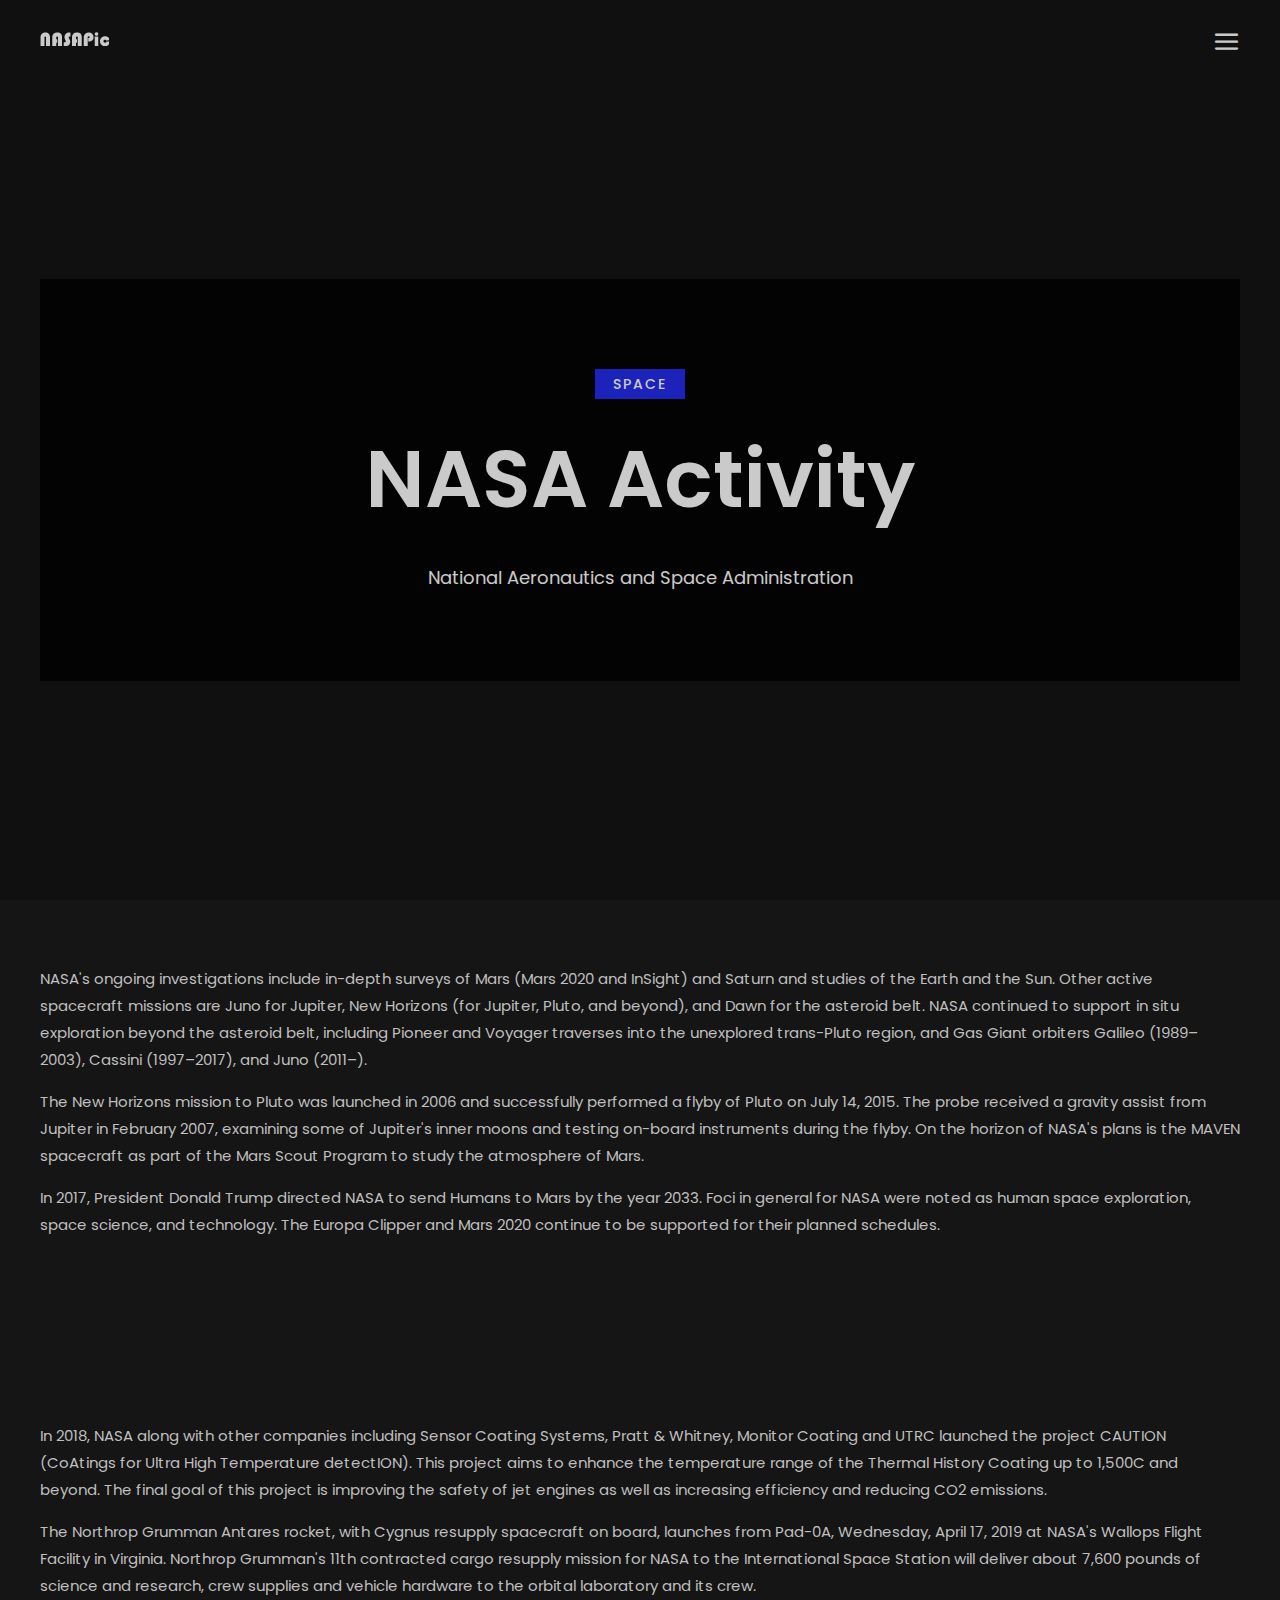
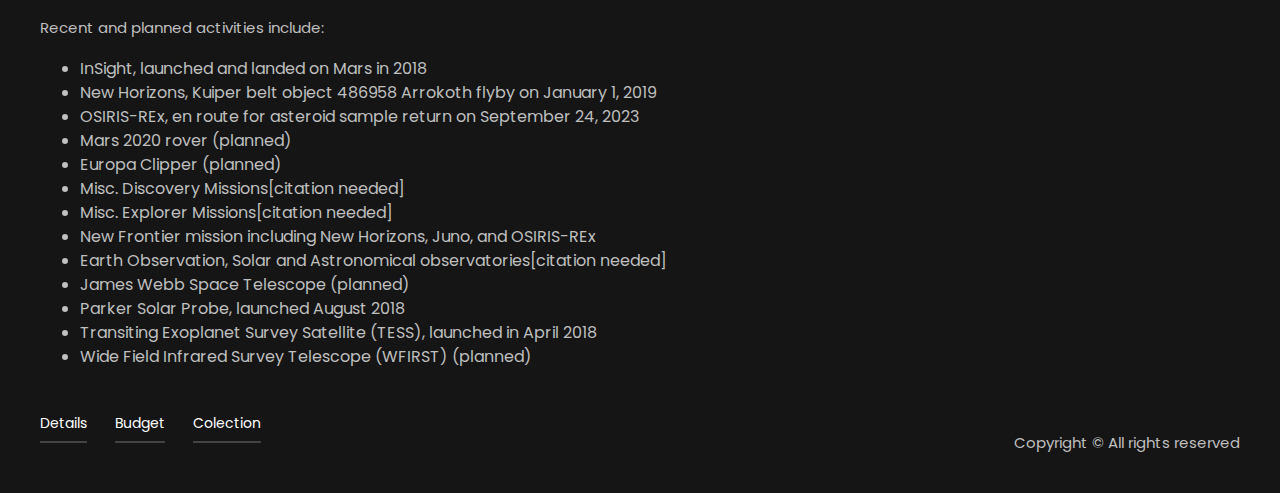
==== activity.html @ 407b8972 "Add files via upload" ====
<!DOCTYPE html>
<html lang="zxx">
<head>
	<title>Proyek Mobile Web</title>
	<meta charset="UTF-8">
	<meta name="description" content="Cassi Photo Studio HTML Template">
	<meta name="keywords" content="photo, html">
	<meta name="viewport" content="width=device-width, initial-scale=1.0">
	<!-- Stylesheets -->
	<link rel="stylesheet" href="css/bootstrap.min.css"/>
	<link rel="stylesheet" href="css/font-awesome.min.css"/>
	<link rel="stylesheet" href="css/elegant-icons.css"/>

	<!-- Main Stylesheets -->
	<link rel="stylesheet" href="css/style.css"/>

	<link rel="manifest" href="./manifest.json">
	<link rel="shortcut icon" href="">
  <!--[if lt IE 9]>
    <script src="https://oss.maxcdn.com/html5shiv/3.7.2/html5shiv.min.js"></script>
    <script src="https://oss.maxcdn.com/respond/1.4.2/respond.min.js"></script>
<![endif]-->

</head>
<body>
	<!-- Page Preloder -->
	<div id="preloder">
		<div class="loader"></div>
	</div>

	<!-- Offcanvas Menu Section -->
	<div class="offcanvas-menu-wrapper">
		<div class="menu-header">
			<a href="./index.html" class="site-logo">
				<img src="./img/lowgo.png" alt="">
			</a>
			<div class="menu-switch" id="menu-canvas-close">
				<i class="icon_close"></i>
			</div>
		</div>
		<ul class="main-menu">
			<li><a href="./index.html" class="active">Home</a></li>
			<li><a href="./blog.html">Photo Collection</a></li>
			<li><a href="./details.html">NASA Details</a></li>
			<li><a href="./budgets.html">NASA Budgets</a></li>
			<li><a href="./activity.html">NASA Activity</a></li>
		</ul>
	</div>
	<!-- Offcanvas Menu Section end -->

	<!-- Header section -->
	<header class="header-section">
		<a href="./index.html" class="site-logo">
			<img src="./img/lowgo.png" alt="">
		</a>
		<div class="menu-switch" id="menu-canvas-show">
			<i class="icon_menu"></i>
		</div>
	</header>
	<!-- Header section end -->

	<section class="blog-single-section" >
		<div class="blog-single-header set-bg" data-setbg="img/homex.jpg">
			<div class="container" style="background:rgb(0,0,0,.75); max-width:100%; padding: 7.5% 0;">
				<div class="fb-cata">Space</div>
				<h2>NASA Activity</h2>
				<div class="bs-metas">
					<div class="bs-meta">National Aeronautics and Space Administration</div>
				</div>
			</div>
		</div>
		<div class="container">
			<div class="row">
				<div class="col-lg-10 m-auto blog-content">
					<p>NASA's ongoing investigations include in-depth surveys of Mars (Mars 2020 and InSight) and Saturn and studies of the Earth and the Sun. Other active spacecraft missions are Juno for Jupiter, New Horizons (for Jupiter, Pluto, and beyond), and Dawn for the asteroid belt. NASA continued to support in situ exploration beyond the asteroid belt, including Pioneer and Voyager traverses into the unexplored trans-Pluto region, and Gas Giant orbiters Galileo (1989–2003), Cassini (1997–2017), and Juno (2011–).</p>
					<p>The New Horizons mission to Pluto was launched in 2006 and successfully performed a flyby of Pluto on July 14, 2015. The probe received a gravity assist from Jupiter in February 2007, examining some of Jupiter's inner moons and testing on-board instruments during the flyby. On the horizon of NASA's plans is the MAVEN spacecraft as part of the Mars Scout Program to study the atmosphere of Mars.</p>
					<p>In 2017, President Donald Trump directed NASA to send Humans to Mars by the year 2033. Foci in general for NASA were noted as human space exploration, space science, and technology. The Europa Clipper and Mars 2020 continue to be supported for their planned schedules.</p>
					
					
					<div class="row blog-gellery">
						<div class="col-md-6">
							<a class="fresco" href="img/bg-1.jpg" data-fresco-group="blog-gallery">
								<img src="img/bg-1.jpg" alt="">
							</a>
						</div>
						<div class="col-md-6">
							<a class="fresco" href="img/bg-2.jpg" data-fresco-group="blog-gallery">
								<img src="img/bg-2.jpg" alt="">
							</a>
							<div class="row">
								<div class="col-sm-6">
									<a class="fresco" href="img/bg-3.jpg" data-fresco-group="blog-gallery">
										<img src="img/bg-3.jpg" alt="">
									</a>
								</div>
								<div class="col-sm-6">
									<a class="fresco" href="img/bg-4.jpg" data-fresco-group="blog-gallery">
										<img src="img/bg-4.jpg" alt="">
									</a>
								</div>
							</div>
						</div>
					</div>

					<p>In 2018, NASA along with other companies including Sensor Coating Systems, Pratt & Whitney, Monitor Coating and UTRC launched the project CAUTION (CoAtings for Ultra High Temperature detectION). This project aims to enhance the temperature range of the Thermal History Coating up to 1,500C and beyond. The final goal of this project is improving the safety of jet engines as well as increasing efficiency and reducing CO2 emissions.</p>

					<p>The Northrop Grumman Antares rocket, with Cygnus resupply spacecraft on board, launches from Pad-0A, Wednesday, April 17, 2019 at NASA's Wallops Flight Facility in Virginia. Northrop Grumman's 11th contracted cargo resupply mission for NASA to the International Space Station will deliver about 7,600 pounds of science and research, crew supplies and vehicle hardware to the orbital laboratory and its crew.</p>

					<p>Recent and planned activities include:<br><ul>
						<li>InSight, launched and landed on Mars in 2018</li>
						<li>New Horizons, Kuiper belt object 486958 Arrokoth flyby on January 1, 2019</li>
						<li>OSIRIS-REx, en route for asteroid sample return on September 24, 2023</li>
						<li>Mars 2020 rover (planned)</li>
						<li>Europa Clipper (planned)</li>
						<li>Misc. Discovery Missions[citation needed]</li>
						<li>Misc. Explorer Missions[citation needed]</li>
						<li>New Frontier mission including New Horizons, Juno, and OSIRIS-REx</li>
						<li>Earth Observation, Solar and Astronomical observatories[citation needed]</li>
						<li>James Webb Space Telescope (planned)</li>
						<li>Parker Solar Probe, launched August 2018</li>
						<li>Transiting Exoplanet Survey Satellite (TESS), launched in April 2018</li>
						<li>Wide Field Infrared Survey Telescope (WFIRST) (planned)</ul></p>

							<!-- <div class="row pt-5">
								<div class="col-lg-6 mb-4">
									<div class="post-cata">Mountain</div>
									<div class="post-cata">Nature</div>
								</div>
								<div class="col-lg-6 mb-5 text-left text-md-right">
									<div class="post-share">
										<span>Share:</span>
										<a href="#"><i class="fa fa-facebook"></i></a>
										<a href="#"><i class="fa fa-twitter"></i></a>
										<a href="#"><i class="fa fa-google-plus"></i></a>
										<a href="#"><i class="fa fa-linkedin"></i></a>
										<a href="#"><i class="fa fa-envelope"></i></a>
									</div>
								</div>
							</div> -->
						</div>
					</div>
				</div>
				<!-- <div class="row pt-5 m-0">
					<div class="col-md-6 taxt-left text-md-right p-0">
						<div class="blog-item recent-blog set-bg" data-setbg="img/blog/recent-post-1.jpg">
							<div class="blog-text ml-auto">
								<div class="bi-cata">City</div>
								<h6><a href="blog-single.html">What are the odds of someone doing extraordinary things if that person lost their sight.</a></h6>
							</div>
						</div>
					</div>
					<div class="col-md-6 p-0">
						<div class="blog-item recent-blog set-bg" data-setbg="img/blog/recent-post-2.jpg">
							<div class="blog-text">
								<div class="bi-cata">Nature</div>
								<h6><a href="blog-single.html">What are the odds of someone doing extraordinary things if that person lost their sight.</a></h6>
							</div>
						</div>
					</div>
				</div> -->
				<!-- <div class="container">
					<div class="row">
						<div class="col-lg-10 m-auto blog-content">
							<h4 class="comment-title">Leave A Comment</h4>
							<form class="comment-form">
								<div class="row">
									<div class="col-lg-4">
										<input type="text" placeholder="Name">
									</div>
									<div class="col-lg-4">
										<input type="text" placeholder="E-mail">
									</div>
									<div class="col-lg-4">
										<input type="text" placeholder="Phone">
									</div>
									<div class="col-lg-12">
										<textarea placeholder="Comment"></textarea>
										<button class="site-btn">Post Comment</button>
									</div>
								</div>
							</form>
						</div>
					</div>
				</div> -->
			</section>

			<!-- Footer section -->
			<footer class="footer-section">
				<div class="footer-social">
					<a href="./details.html">Details</a>
					<a href="./budget.html">Budget</a>
					<a href="./blog.html">Colection</a>
				</div>
				<div class="copyright"><p><!-- Link back to Colorlib can't be removed. Template is licensed under CC BY 3.0. -->
					Copyright &copy;<!-- <script>document.write(new Date().getFullYear());</script> --> All rights reserved 
					<!-- Link back to Colorlib can't be removed. Template is licensed under CC BY 3.0. --></p></div>
				</footer>
				<!-- Footer section end -->

				<!--====== Javascripts & Jquery ======-->
				<script src="js/vendor/jquery-3.2.1.min.js"></script>
				<script src="js/bootstrap.min.js"></script>
				<script src="js/owl.carousel.min.js"></script>
				<script src="js/masonry.pkgd.min.js"></script>
				<script src="js/main.js"></script>
				<script src="js/app.js"></script>
				<script src="js/fetch.js"></script>
			</body>
			</html>
---- css/elegant-icons.css ----
@font-face {
	font-family: 'ElegantIcons';
	src:url('../icon-fonts/ElegantIcons.eot');
	src:url('../icon-fonts/ElegantIcons.eot?#iefix') format('embedded-opentype'),
		url('../icon-fonts/ElegantIcons.woff') format('woff'),
		url('../icon-fonts/ElegantIcons.ttf') format('truetype'),
		url('../icon-fonts/ElegantIcons.svg#ElegantIcons') format('svg');
	font-weight: normal;
	font-style: normal;
}

/* Use the following CSS code if you want to use data attributes for inserting your icons */
[data-icon]:before {
	font-family: 'ElegantIcons';
	content: attr(data-icon);
	speak: none;
	font-weight: normal;
	font-variant: normal;
	text-transform: none;
	line-height: 1;
	-webkit-font-smoothing: antialiased;
	-moz-osx-font-smoothing: grayscale;
}

/* Use the following CSS code if you want to have a class per icon */
/*
Instead of a list of all class selectors,
you can use the generic selector below, but it's slower:
[class*="your-class-prefix"] {
*/
.arrow_up, .arrow_down, .arrow_left, .arrow_right, .arrow_left-up, .arrow_right-up, .arrow_right-down, .arrow_left-down, .arrow-up-down, .arrow_up-down_alt, .arrow_left-right_alt, .arrow_left-right, .arrow_expand_alt2, .arrow_expand_alt, .arrow_condense, .arrow_expand, .arrow_move, .arrow_carrot-up, .arrow_carrot-down, .arrow_carrot-left, .arrow_carrot-right, .arrow_carrot-2up, .arrow_carrot-2down, .arrow_carrot-2left, .arrow_carrot-2right, .arrow_carrot-up_alt2, .arrow_carrot-down_alt2, .arrow_carrot-left_alt2, .arrow_carrot-right_alt2, .arrow_carrot-2up_alt2, .arrow_carrot-2down_alt2, .arrow_carrot-2left_alt2, .arrow_carrot-2right_alt2, .arrow_triangle-up, .arrow_triangle-down, .arrow_triangle-left, .arrow_triangle-right, .arrow_triangle-up_alt2, .arrow_triangle-down_alt2, .arrow_triangle-left_alt2, .arrow_triangle-right_alt2, .arrow_back, .icon_minus-06, .icon_plus, .icon_close, .icon_check, .icon_minus_alt2, .icon_plus_alt2, .icon_close_alt2, .icon_check_alt2, .icon_zoom-out_alt, .icon_zoom-in_alt, .icon_search, .icon_box-empty, .icon_box-selected, .icon_minus-box, .icon_plus-box, .icon_box-checked, .icon_circle-empty, .icon_circle-slelected, .icon_stop_alt2, .icon_stop, .icon_pause_alt2, .icon_pause, .icon_menu, .icon_menu-square_alt2, .icon_menu-circle_alt2, .icon_ul, .icon_ol, .icon_adjust-horiz, .icon_adjust-vert, .icon_document_alt, .icon_documents_alt, .icon_pencil, .icon_pencil-edit_alt, .icon_pencil-edit, .icon_folder-alt, .icon_folder-open_alt, .icon_folder-add_alt, .icon_info_alt, .icon_error-oct_alt, .icon_error-circle_alt, .icon_error-triangle_alt, .icon_question_alt2, .icon_question, .icon_comment_alt, .icon_chat_alt, .icon_vol-mute_alt, .icon_volume-low_alt, .icon_volume-high_alt, .icon_quotations, .icon_quotations_alt2, .icon_clock_alt, .icon_lock_alt, .icon_lock-open_alt, .icon_key_alt, .icon_cloud_alt, .icon_cloud-upload_alt, .icon_cloud-download_alt, .icon_image, .icon_images, .icon_lightbulb_alt, .icon_gift_alt, .icon_house_alt, .icon_genius, .icon_mobile, .icon_tablet, .icon_laptop, .icon_desktop, .icon_camera_alt, .icon_mail_alt, .icon_cone_alt, .icon_ribbon_alt, .icon_bag_alt, .icon_creditcard, .icon_cart_alt, .icon_paperclip, .icon_tag_alt, .icon_tags_alt, .icon_trash_alt, .icon_cursor_alt, .icon_mic_alt, .icon_compass_alt, .icon_pin_alt, .icon_pushpin_alt, .icon_map_alt, .icon_drawer_alt, .icon_toolbox_alt, .icon_book_alt, .icon_calendar, .icon_film, .icon_table, .icon_contacts_alt, .icon_headphones, .icon_lifesaver, .icon_piechart, .icon_refresh, .icon_link_alt, .icon_link, .icon_loading, .icon_blocked, .icon_archive_alt, .icon_heart_alt, .icon_star_alt, .icon_star-half_alt, .icon_star, .icon_star-half, .icon_tools, .icon_tool, .icon_cog, .icon_cogs, .arrow_up_alt, .arrow_down_alt, .arrow_left_alt, .arrow_right_alt, .arrow_left-up_alt, .arrow_right-up_alt, .arrow_right-down_alt, .arrow_left-down_alt, .arrow_condense_alt, .arrow_expand_alt3, .arrow_carrot_up_alt, .arrow_carrot-down_alt, .arrow_carrot-left_alt, .arrow_carrot-right_alt, .arrow_carrot-2up_alt, .arrow_carrot-2dwnn_alt, .arrow_carrot-2left_alt, .arrow_carrot-2right_alt, .arrow_triangle-up_alt, .arrow_triangle-down_alt, .arrow_triangle-left_alt, .arrow_triangle-right_alt, .icon_minus_alt, .icon_plus_alt, .icon_close_alt, .icon_check_alt, .icon_zoom-out, .icon_zoom-in, .icon_stop_alt, .icon_menu-square_alt, .icon_menu-circle_alt, .icon_document, .icon_documents, .icon_pencil_alt, .icon_folder, .icon_folder-open, .icon_folder-add, .icon_folder_upload, .icon_folder_download, .icon_info, .icon_error-circle, .icon_error-oct, .icon_error-triangle, .icon_question_alt, .icon_comment, .icon_chat, .icon_vol-mute, .icon_volume-low, .icon_volume-high, .icon_quotations_alt, .icon_clock, .icon_lock, .icon_lock-open, .icon_key, .icon_cloud, .icon_cloud-upload, .icon_cloud-download, .icon_lightbulb, .icon_gift, .icon_house, .icon_camera, .icon_mail, .icon_cone, .icon_ribbon, .icon_bag, .icon_cart, .icon_tag, .icon_tags, .icon_trash, .icon_cursor, .icon_mic, .icon_compass, .icon_pin, .icon_pushpin, .icon_map, .icon_drawer, .icon_toolbox, .icon_book, .icon_contacts, .icon_archive, .icon_heart, .icon_profile, .icon_group, .icon_grid-2x2, .icon_grid-3x3, .icon_music, .icon_pause_alt, .icon_phone, .icon_upload, .icon_download, .social_facebook, .social_twitter, .social_pinterest, .social_googleplus, .social_tumblr, .social_tumbleupon, .social_wordpress, .social_instagram, .social_dribbble, .social_vimeo, .social_linkedin, .social_rss, .social_deviantart, .social_share, .social_myspace, .social_skype, .social_youtube, .social_picassa, .social_googledrive, .social_flickr, .social_blogger, .social_spotify, .social_delicious, .social_facebook_circle, .social_twitter_circle, .social_pinterest_circle, .social_googleplus_circle, .social_tumblr_circle, .social_stumbleupon_circle, .social_wordpress_circle, .social_instagram_circle, .social_dribbble_circle, .social_vimeo_circle, .social_linkedin_circle, .social_rss_circle, .social_deviantart_circle, .social_share_circle, .social_myspace_circle, .social_skype_circle, .social_youtube_circle, .social_picassa_circle, .social_googledrive_alt2, .social_flickr_circle, .social_blogger_circle, .social_spotify_circle, .social_delicious_circle, .social_facebook_square, .social_twitter_square, .social_pinterest_square, .social_googleplus_square, .social_tumblr_square, .social_stumbleupon_square, .social_wordpress_square, .social_instagram_square, .social_dribbble_square, .social_vimeo_square, .social_linkedin_square, .social_rss_square, .social_deviantart_square, .social_share_square, .social_myspace_square, .social_skype_square, .social_youtube_square, .social_picassa_square, .social_googledrive_square, .social_flickr_square, .social_blogger_square, .social_spotify_square, .social_delicious_square, .icon_printer, .icon_calulator, .icon_building, .icon_floppy, .icon_drive, .icon_search-2, .icon_id, .icon_id-2, .icon_puzzle, .icon_like, .icon_dislike, .icon_mug, .icon_currency, .icon_wallet, .icon_pens, .icon_easel, .icon_flowchart, .icon_datareport, .icon_briefcase, .icon_shield, .icon_percent, .icon_globe, .icon_globe-2, .icon_target, .icon_hourglass, .icon_balance, .icon_rook, .icon_printer-alt, .icon_calculator_alt, .icon_building_alt, .icon_floppy_alt, .icon_drive_alt, .icon_search_alt, .icon_id_alt, .icon_id-2_alt, .icon_puzzle_alt, .icon_like_alt, .icon_dislike_alt, .icon_mug_alt, .icon_currency_alt, .icon_wallet_alt, .icon_pens_alt, .icon_easel_alt, .icon_flowchart_alt, .icon_datareport_alt, .icon_briefcase_alt, .icon_shield_alt, .icon_percent_alt, .icon_globe_alt, .icon_clipboard {
	font-family: 'ElegantIcons';
	speak: none;
	font-style: normal;
	font-weight: normal;
	font-variant: normal;
	text-transform: none;
	line-height: 1;
	-webkit-font-smoothing: antialiased;
}
.arrow_up:before {
	content: "\21";
}
.arrow_down:before {
	content: "\22";
}
.arrow_left:before {
	content: "\23";
}
.arrow_right:before {
	content: "\24";
}
.arrow_left-up:before {
	content: "\25";
}
.arrow_right-up:before {
	content: "\26";
}
.arrow_right-down:before {
	content: "\27";
}
.arrow_left-down:before {
	content: "\28";
}
.arrow-up-down:before {
	content: "\29";
}
.arrow_up-down_alt:before {
	content: "\2a";
}
.arrow_left-right_alt:before {
	content: "\2b";
}
.arrow_left-right:before {
	content: "\2c";
}
.arrow_expand_alt2:before {
	content: "\2d";
}
.arrow_expand_alt:before {
	content: "\2e";
}
.arrow_condense:before {
	content: "\2f";
}
.arrow_expand:before {
	content: "\30";
}
.arrow_move:before {
	content: "\31";
}
.arrow_carrot-up:before {
	content: "\32";
}
.arrow_carrot-down:before {
	content: "\33";
}
.arrow_carrot-left:before {
	content: "\34";
}
.arrow_carrot-right:before {
	content: "\35";
}
.arrow_carrot-2up:before {
	content: "\36";
}
.arrow_carrot-2down:before {
	content: "\37";
}
.arrow_carrot-2left:before {
	content: "\38";
}
.arrow_carrot-2right:before {
	content: "\39";
}
.arrow_carrot-up_alt2:before {
	content: "\3a";
}
.arrow_carrot-down_alt2:before {
	content: "\3b";
}
.arrow_carrot-left_alt2:before {
	content: "\3c";
}
.arrow_carrot-right_alt2:before {
	content: "\3d";
}
.arrow_carrot-2up_alt2:before {
	content: "\3e";
}
.arrow_carrot-2down_alt2:before {
	content: "\3f";
}
.arrow_carrot-2left_alt2:before {
	content: "\40";
}
.arrow_carrot-2right_alt2:before {
	content: "\41";
}
.arrow_triangle-up:before {
	content: "\42";
}
.arrow_triangle-down:before {
	content: "\43";
}
.arrow_triangle-left:before {
	content: "\44";
}
.arrow_triangle-right:before {
	content: "\45";
}
.arrow_triangle-up_alt2:before {
	content: "\46";
}
.arrow_triangle-down_alt2:before {
	content: "\47";
}
.arrow_triangle-left_alt2:before {
	content: "\48";
}
.arrow_triangle-right_alt2:before {
	content: "\49";
}
.arrow_back:before {
	content: "\4a";
}
.icon_minus-06:before {
	content: "\4b";
}
.icon_plus:before {
	content: "\4c";
}
.icon_close:before {
	content: "\4d";
}
.icon_check:before {
	content: "\4e";
}
.icon_minus_alt2:before {
	content: "\4f";
}
.icon_plus_alt2:before {
	content: "\50";
}
.icon_close_alt2:before {
	content: "\51";
}
.icon_check_alt2:before {
	content: "\52";
}
.icon_zoom-out_alt:before {
	content: "\53";
}
.icon_zoom-in_alt:before {
	content: "\54";
}
.icon_search:before {
	content: "\55";
}
.icon_box-empty:before {
	content: "\56";
}
.icon_box-selected:before {
	content: "\57";
}
.icon_minus-box:before {
	content: "\58";
}
.icon_plus-box:before {
	content: "\59";
}
.icon_box-checked:before {
	content: "\5a";
}
.icon_circle-empty:before {
	content: "\5b";
}
.icon_circle-slelected:before {
	content: "\5c";
}
.icon_stop_alt2:before {
	content: "\5d";
}
.icon_stop:before {
	content: "\5e";
}
.icon_pause_alt2:before {
	content: "\5f";
}
.icon_pause:before {
	content: "\60";
}
.icon_menu:before {
	content: "\61";
}
.icon_menu-square_alt2:before {
	content: "\62";
}
.icon_menu-circle_alt2:before {
	content: "\63";
}
.icon_ul:before {
	content: "\64";
}
.icon_ol:before {
	content: "\65";
}
.icon_adjust-horiz:before {
	content: "\66";
}
.icon_adjust-vert:before {
	content: "\67";
}
.icon_document_alt:before {
	content: "\68";
}
.icon_documents_alt:before {
	content: "\69";
}
.icon_pencil:before {
	content: "\6a";
}
.icon_pencil-edit_alt:before {
	content: "\6b";
}
.icon_pencil-edit:before {
	content: "\6c";
}
.icon_folder-alt:before {
	content: "\6d";
}
.icon_folder-open_alt:before {
	content: "\6e";
}
.icon_folder-add_alt:before {
	content: "\6f";
}
.icon_info_alt:before {
	content: "\70";
}
.icon_error-oct_alt:before {
	content: "\71";
}
.icon_error-circle_alt:before {
	content: "\72";
}
.icon_error-triangle_alt:before {
	content: "\73";
}
.icon_question_alt2:before {
	content: "\74";
}
.icon_question:before {
	content: "\75";
}
.icon_comment_alt:before {
	content: "\76";
}
.icon_chat_alt:before {
	content: "\77";
}
.icon_vol-mute_alt:before {
	content: "\78";
}
.icon_volume-low_alt:before {
	content: "\79";
}
.icon_volume-high_alt:before {
	content: "\7a";
}
.icon_quotations:before {
	content: "\7b";
}
.icon_quotations_alt2:before {
	content: "\7c";
}
.icon_clock_alt:before {
	content: "\7d";
}
.icon_lock_alt:before {
	content: "\7e";
}
.icon_lock-open_alt:before {
	content: "\e000";
}
.icon_key_alt:before {
	content: "\e001";
}
.icon_cloud_alt:before {
	content: "\e002";
}
.icon_cloud-upload_alt:before {
	content: "\e003";
}
.icon_cloud-download_alt:before {
	content: "\e004";
}
.icon_image:before {
	content: "\e005";
}
.icon_images:before {
	content: "\e006";
}
.icon_lightbulb_alt:before {
	content: "\e007";
}
.icon_gift_alt:before {
	content: "\e008";
}
.icon_house_alt:before {
	content: "\e009";
}
.icon_genius:before {
	content: "\e00a";
}
.icon_mobile:before {
	content: "\e00b";
}
.icon_tablet:before {
	content: "\e00c";
}
.icon_laptop:before {
	content: "\e00d";
}
.icon_desktop:before {
	content: "\e00e";
}
.icon_camera_alt:before {
	content: "\e00f";
}
.icon_mail_alt:before {
	content: "\e010";
}
.icon_cone_alt:before {
	content: "\e011";
}
.icon_ribbon_alt:before {
	content: "\e012";
}
.icon_bag_alt:before {
	content: "\e013";
}
.icon_creditcard:before {
	content: "\e014";
}
.icon_cart_alt:before {
	content: "\e015";
}
.icon_paperclip:before {
	content: "\e016";
}
.icon_tag_alt:before {
	content: "\e017";
}
.icon_tags_alt:before {
	content: "\e018";
}
.icon_trash_alt:before {
	content: "\e019";
}
.icon_cursor_alt:before {
	content: "\e01a";
}
.icon_mic_alt:before {
	content: "\e01b";
}
.icon_compass_alt:before {
	content: "\e01c";
}
.icon_pin_alt:before {
	content: "\e01d";
}
.icon_pushpin_alt:before {
	content: "\e01e";
}
.icon_map_alt:before {
	content: "\e01f";
}
.icon_drawer_alt:before {
	content: "\e020";
}
.icon_toolbox_alt:before {
	content: "\e021";
}
.icon_book_alt:before {
	content: "\e022";
}
.icon_calendar:before {
	content: "\e023";
}
.icon_film:before {
	content: "\e024";
}
.icon_table:before {
	content: "\e025";
}
.icon_contacts_alt:before {
	content: "\e026";
}
.icon_headphones:before {
	content: "\e027";
}
.icon_lifesaver:before {
	content: "\e028";
}
.icon_piechart:before {
	content: "\e029";
}
.icon_refresh:before {
	content: "\e02a";
}
.icon_link_alt:before {
	content: "\e02b";
}
.icon_link:before {
	content: "\e02c";
}
.icon_loading:before {
	content: "\e02d";
}
.icon_blocked:before {
	content: "\e02e";
}
.icon_archive_alt:before {
	content: "\e02f";
}
.icon_heart_alt:before {
	content: "\e030";
}
.icon_star_alt:before {
	content: "\e031";
}
.icon_star-half_alt:before {
	content: "\e032";
}
.icon_star:before {
	content: "\e033";
}
.icon_star-half:before {
	content: "\e034";
}
.icon_tools:before {
	content: "\e035";
}
.icon_tool:before {
	content: "\e036";
}
.icon_cog:before {
	content: "\e037";
}
.icon_cogs:before {
	content: "\e038";
}
.arrow_up_alt:before {
	content: "\e039";
}
.arrow_down_alt:before {
	content: "\e03a";
}
.arrow_left_alt:before {
	content: "\e03b";
}
.arrow_right_alt:before {
	content: "\e03c";
}
.arrow_left-up_alt:before {
	content: "\e03d";
}
.arrow_right-up_alt:before {
	content: "\e03e";
}
.arrow_right-down_alt:before {
	content: "\e03f";
}
.arrow_left-down_alt:before {
	content: "\e040";
}
.arrow_condense_alt:before {
	content: "\e041";
}
.arrow_expand_alt3:before {
	content: "\e042";
}
.arrow_carrot_up_alt:before {
	content: "\e043";
}
.arrow_carrot-down_alt:before {
	content: "\e044";
}
.arrow_carrot-left_alt:before {
	content: "\e045";
}
.arrow_carrot-right_alt:before {
	content: "\e046";
}
.arrow_carrot-2up_alt:before {
	content: "\e047";
}
.arrow_carrot-2dwnn_alt:before {
	content: "\e048";
}
.arrow_carrot-2left_alt:before {
	content: "\e049";
}
.arrow_carrot-2right_alt:before {
	content: "\e04a";
}
.arrow_triangle-up_alt:before {
	content: "\e04b";
}
.arrow_triangle-down_alt:before {
	content: "\e04c";
}
.arrow_triangle-left_alt:before {
	content: "\e04d";
}
.arrow_triangle-right_alt:before {
	content: "\e04e";
}
.icon_minus_alt:before {
	content: "\e04f";
}
.icon_plus_alt:before {
	content: "\e050";
}
.icon_close_alt:before {
	content: "\e051";
}
.icon_check_alt:before {
	content: "\e052";
}
.icon_zoom-out:before {
	content: "\e053";
}
.icon_zoom-in:before {
	content: "\e054";
}
.icon_stop_alt:before {
	content: "\e055";
}
.icon_menu-square_alt:before {
	content: "\e056";
}
.icon_menu-circle_alt:before {
	content: "\e057";
}
.icon_document:before {
	content: "\e058";
}
.icon_documents:before {
	content: "\e059";
}
.icon_pencil_alt:before {
	content: "\e05a";
}
.icon_folder:before {
	content: "\e05b";
}
.icon_folder-open:before {
	content: "\e05c";
}
.icon_folder-add:before {
	content: "\e05d";
}
.icon_folder_upload:before {
	content: "\e05e";
}
.icon_folder_download:before {
	content: "\e05f";
}
.icon_info:before {
	content: "\e060";
}
.icon_error-circle:before {
	content: "\e061";
}
.icon_error-oct:before {
	content: "\e062";
}
.icon_error-triangle:before {
	content: "\e063";
}
.icon_question_alt:before {
	content: "\e064";
}
.icon_comment:before {
	content: "\e065";
}
.icon_chat:before {
	content: "\e066";
}
.icon_vol-mute:before {
	content: "\e067";
}
.icon_volume-low:before {
	content: "\e068";
}
.icon_volume-high:before {
	content: "\e069";
}
.icon_quotations_alt:before {
	content: "\e06a";
}
.icon_clock:before {
	content: "\e06b";
}
.icon_lock:before {
	content: "\e06c";
}
.icon_lock-open:before {
	content: "\e06d";
}
.icon_key:before {
	content: "\e06e";
}
.icon_cloud:before {
	content: "\e06f";
}
.icon_cloud-upload:before {
	content: "\e070";
}
.icon_cloud-download:before {
	content: "\e071";
}
.icon_lightbulb:before {
	content: "\e072";
}
.icon_gift:before {
	content: "\e073";
}
.icon_house:before {
	content: "\e074";
}
.icon_camera:before {
	content: "\e075";
}
.icon_mail:before {
	content: "\e076";
}
.icon_cone:before {
	content: "\e077";
}
.icon_ribbon:before {
	content: "\e078";
}
.icon_bag:before {
	content: "\e079";
}
.icon_cart:before {
	content: "\e07a";
}
.icon_tag:before {
	content: "\e07b";
}
.icon_tags:before {
	content: "\e07c";
}
.icon_trash:before {
	content: "\e07d";
}
.icon_cursor:before {
	content: "\e07e";
}
.icon_mic:before {
	content: "\e07f";
}
.icon_compass:before {
	content: "\e080";
}
.icon_pin:before {
	content: "\e081";
}
.icon_pushpin:before {
	content: "\e082";
}
.icon_map:before {
	content: "\e083";
}
.icon_drawer:before {
	content: "\e084";
}
.icon_toolbox:before {
	content: "\e085";
}
.icon_book:before {
	content: "\e086";
}
.icon_contacts:before {
	content: "\e087";
}
.icon_archive:before {
	content: "\e088";
}
.icon_heart:before {
	content: "\e089";
}
.icon_profile:before {
	content: "\e08a";
}
.icon_group:before {
	content: "\e08b";
}
.icon_grid-2x2:before {
	content: "\e08c";
}
.icon_grid-3x3:before {
	content: "\e08d";
}
.icon_music:before {
	content: "\e08e";
}
.icon_pause_alt:before {
	content: "\e08f";
}
.icon_phone:before {
	content: "\e090";
}
.icon_upload:before {
	content: "\e091";
}
.icon_download:before {
	content: "\e092";
}
.social_facebook:before {
	content: "\e093";
}
.social_twitter:before {
	content: "\e094";
}
.social_pinterest:before {
	content: "\e095";
}
.social_googleplus:before {
	content: "\e096";
}
.social_tumblr:before {
	content: "\e097";
}
.social_tumbleupon:before {
	content: "\e098";
}
.social_wordpress:before {
	content: "\e099";
}
.social_instagram:before {
	content: "\e09a";
}
.social_dribbble:before {
	content: "\e09b";
}
.social_vimeo:before {
	content: "\e09c";
}
.social_linkedin:before {
	content: "\e09d";
}
.social_rss:before {
	content: "\e09e";
}
.social_deviantart:before {
	content: "\e09f";
}
.social_share:before {
	content: "\e0a0";
}
.social_myspace:before {
	content: "\e0a1";
}
.social_skype:before {
	content: "\e0a2";
}
.social_youtube:before {
	content: "\e0a3";
}
.social_picassa:before {
	content: "\e0a4";
}
.social_googledrive:before {
	content: "\e0a5";
}
.social_flickr:before {
	content: "\e0a6";
}
.social_blogger:before {
	content: "\e0a7";
}
.social_spotify:before {
	content: "\e0a8";
}
.social_delicious:before {
	content: "\e0a9";
}
.social_facebook_circle:before {
	content: "\e0aa";
}
.social_twitter_circle:before {
	content: "\e0ab";
}
.social_pinterest_circle:before {
	content: "\e0ac";
}
.social_googleplus_circle:before {
	content: "\e0ad";
}
.social_tumblr_circle:before {
	content: "\e0ae";
}
.social_stumbleupon_circle:before {
	content: "\e0af";
}
.social_wordpress_circle:before {
	content: "\e0b0";
}
.social_instagram_circle:before {
	content: "\e0b1";
}
.social_dribbble_circle:before {
	content: "\e0b2";
}
.social_vimeo_circle:before {
	content: "\e0b3";
}
.social_linkedin_circle:before {
	content: "\e0b4";
}
.social_rss_circle:before {
	content: "\e0b5";
}
.social_deviantart_circle:before {
	content: "\e0b6";
}
.social_share_circle:before {
	content: "\e0b7";
}
.social_myspace_circle:before {
	content: "\e0b8";
}
.social_skype_circle:before {
	content: "\e0b9";
}
.social_youtube_circle:before {
	content: "\e0ba";
}
.social_picassa_circle:before {
	content: "\e0bb";
}
.social_googledrive_alt2:before {
	content: "\e0bc";
}
.social_flickr_circle:before {
	content: "\e0bd";
}
.social_blogger_circle:before {
	content: "\e0be";
}
.social_spotify_circle:before {
	content: "\e0bf";
}
.social_delicious_circle:before {
	content: "\e0c0";
}
.social_facebook_square:before {
	content: "\e0c1";
}
.social_twitter_square:before {
	content: "\e0c2";
}
.social_pinterest_square:before {
	content: "\e0c3";
}
.social_googleplus_square:before {
	content: "\e0c4";
}
.social_tumblr_square:before {
	content: "\e0c5";
}
.social_stumbleupon_square:before {
	content: "\e0c6";
}
.social_wordpress_square:before {
	content: "\e0c7";
}
.social_instagram_square:before {
	content: "\e0c8";
}
.social_dribbble_square:before {
	content: "\e0c9";
}
.social_vimeo_square:before {
	content: "\e0ca";
}
.social_linkedin_square:before {
	content: "\e0cb";
}
.social_rss_square:before {
	content: "\e0cc";
}
.social_deviantart_square:before {
	content: "\e0cd";
}
.social_share_square:before {
	content: "\e0ce";
}
.social_myspace_square:before {
	content: "\e0cf";
}
.social_skype_square:before {
	content: "\e0d0";
}
.social_youtube_square:before {
	content: "\e0d1";
}
.social_picassa_square:before {
	content: "\e0d2";
}
.social_googledrive_square:before {
	content: "\e0d3";
}
.social_flickr_square:before {
	content: "\e0d4";
}
.social_blogger_square:before {
	content: "\e0d5";
}
.social_spotify_square:before {
	content: "\e0d6";
}
.social_delicious_square:before {
	content: "\e0d7";
}
.icon_printer:before {
	content: "\e103";
}
.icon_calulator:before {
	content: "\e0ee";
}
.icon_building:before {
	content: "\e0ef";
}
.icon_floppy:before {
	content: "\e0e8";
}
.icon_drive:before {
	content: "\e0ea";
}
.icon_search-2:before {
	content: "\e101";
}
.icon_id:before {
	content: "\e107";
}
.icon_id-2:before {
	content: "\e108";
}
.icon_puzzle:before {
	content: "\e102";
}
.icon_like:before {
	content: "\e106";
}
.icon_dislike:before {
	content: "\e0eb";
}
.icon_mug:before {
	content: "\e105";
}
.icon_currency:before {
	content: "\e0ed";
}
.icon_wallet:before {
	content: "\e100";
}
.icon_pens:before {
	content: "\e104";
}
.icon_easel:before {
	content: "\e0e9";
}
.icon_flowchart:before {
	content: "\e109";
}
.icon_datareport:before {
	content: "\e0ec";
}
.icon_briefcase:before {
	content: "\e0fe";
}
.icon_shield:before {
	content: "\e0f6";
}
.icon_percent:before {
	content: "\e0fb";
}
.icon_globe:before {
	content: "\e0e2";
}
.icon_globe-2:before {
	content: "\e0e3";
}
.icon_target:before {
	content: "\e0f5";
}
.icon_hourglass:before {
	content: "\e0e1";
}
.icon_balance:before {
	content: "\e0ff";
}
.icon_rook:before {
	content: "\e0f8";
}
.icon_printer-alt:before {
	content: "\e0fa";
}
.icon_calculator_alt:before {
	content: "\e0e7";
}
.icon_building_alt:before {
	content: "\e0fd";
}
.icon_floppy_alt:before {
	content: "\e0e4";
}
.icon_drive_alt:before {
	content: "\e0e5";
}
.icon_search_alt:before {
	content: "\e0f7";
}
.icon_id_alt:before {
	content: "\e0e0";
}
.icon_id-2_alt:before {
	content: "\e0fc";
}
.icon_puzzle_alt:before {
	content: "\e0f9";
}
.icon_like_alt:before {
	content: "\e0dd";
}
.icon_dislike_alt:before {
	content: "\e0f1";
}
.icon_mug_alt:before {
	content: "\e0dc";
}
.icon_currency_alt:before {
	content: "\e0f3";
}
.icon_wallet_alt:before {
	content: "\e0d8";
}
.icon_pens_alt:before {
	content: "\e0db";
}
.icon_easel_alt:before {
	content: "\e0f0";
}
.icon_flowchart_alt:before {
	content: "\e0df";
}
.icon_datareport_alt:before {
	content: "\e0f2";
}
.icon_briefcase_alt:before {
	content: "\e0f4";
}
.icon_shield_alt:before {
	content: "\e0d9";
}
.icon_percent_alt:before {
	content: "\e0da";
}
.icon_globe_alt:before {
	content: "\e0de";
}
.icon_clipboard:before {
	content: "\e0e6";
}


	.glyph {
		float: left;
		text-align: center;
		padding: .75em;
		margin: .4em 1.5em .75em 0;
		width: 6em;
text-shadow: none;
	}
        .glyph_big {
        font-size: 128px;
        color: #59c5dc;
        float: left;
        margin-right: 20px;
        }

        .glyph div { padding-bottom: 10px;}

	.glyph input {
		font-family: consolas, monospace;
		font-size: 12px;
		width: 100%;
		text-align: center;
		border: 0;
		box-shadow: 0 0 0 1px #ccc;
		padding: .2em;
                -moz-border-radius: 5px;
                -webkit-border-radius: 5px;
	}
	.centered {
		margin-left: auto;
		margin-right: auto;
	}
	.glyph .fs1 {
		font-size: 2em;
	}
---- css/style.css ----
/* =================================
------------------------------------
  Cassi | Photo Studio HTML Template
  Version: 1.0
 ------------------------------------
 ====================================*/

/*----------------------------------------*/

/* Template default CSS
/*----------------------------------------*/

@import url("https://fonts.googleapis.com/css?family=Poppins:300,300i,400,400i,500,500i,600,600i,700,700i&display=swap");
@import url("https://fonts.googleapis.com/css?family=Roboto:400,400i,700&display=swap");
html, body {
	height: 100%;
	font-family: "Poppins", sans-serif;
	-webkit-font-smoothing: antialiased;
	background: #151515;
}
h1, h2, h3, h4, h5, h6 {
	margin: 0;
	/*color: #333333;*/
	color:#ffffff;
	font-weight: 600;
}
h1 {
	font-size: 70px;
}
h2 {
	font-size: 30px;
}
h3 {
	font-size: 25px;
}
h4 {
	font-size: 20px;
}
h5 {
	font-size: 17px;
}
h6 {
	font-size: 14px;
}
p {
	font-size: 15px;
	color: #bfbfbf;
	line-height: 1.8;
}
img {
	max-width: 100%;
}
input:focus, select:focus, button:focus, textarea:focus {
	outline: none;
}
a:hover, a:focus {
	text-decoration: none;
	outline: none;
}
ul, ol {
	padding: 10;
	margin: 10;
	color: #bfbfbf;
}
@media (min-width: 1200px) {
	.container {
		max-width: 1200px;
	}
}
/*---------------------
   Helper CSS
 -----------------------*/

.section-title {
	text-align: center;
	margin-bottom: 55px;
}
.section-title img {
	margin-bottom: 15px;
}
.section-title h2 {
	font-weight: 400;
	font-size: 38px;
	text-transform: uppercase;
}
.section-title p {
	padding-top: 15px;
	margin-bottom: 0;
}
.set-bg {
	background-repeat: no-repeat;
	background-size: cover;
	background-position: top center;
}
.spad {
	padding-top: 110px;
	padding-bottom: 105px;
}
.text-white h1, .text-white h2, .text-white h3, .text-white h4, .text-white h5, .text-white h6, .text-white p, .text-white span, .text-white li, .text-white a {
	color: #fff;
}
/*---------------------
  Commom elements
-----------------------*/

.site-btn {
	display: inline-block;
	font-size: 16px;
	padding: 17px 25px;
	min-width: 170px;
	color: #fff;
	background: #242deb;
	line-height: 1;
	letter-spacing: 1px;
	text-transform: uppercase;
	text-align: center;
	font-weight: 500;
	border: none;
	border-radius: 2px;
}
.site-btn i {
	font-size: 24px;
	position: relative;
	top: 5px;
	margin-left: 4px;
}
.site-btn:hover {
	color: #fff;
}
/* Preloder */

#preloder {
	position: fixed;
	width: 100%;
	height: 100%;
	top: 0;
	left: 0;
	z-index: 999999;
	background: #000;
}
.loader {
	width: 40px;
	height: 40px;
	position: absolute;
	top: 50%;
	left: 50%;
	margin-top: -13px;
	margin-left: -13px;
	border-radius: 60px;
	animation: loader 0.8s linear infinite;
	-webkit-animation: loader 0.8s linear infinite;
}
@keyframes loader {
	0% {
		-webkit-transform: rotate(0deg);
		transform: rotate(0deg);
		border: 4px solid #f44336;
		border-left-color: transparent;
	}
	50% {
		-webkit-transform: rotate(180deg);
		transform: rotate(180deg);
		border: 4px solid #673ab7;
		border-left-color: transparent;
	}
	100% {
		-webkit-transform: rotate(360deg);
		transform: rotate(360deg);
		border: 4px solid #f44336;
		border-left-color: transparent;
	}
}
@-webkit-keyframes loader {
	0% {
		-webkit-transform: rotate(0deg);
		border: 4px solid #f44336;
		border-left-color: transparent;
	}
	50% {
		-webkit-transform: rotate(180deg);
		border: 4px solid #673ab7;
		border-left-color: transparent;
	}
	100% {
		-webkit-transform: rotate(360deg);
		border: 4px solid #f44336;
		border-left-color: transparent;
	}
}
.offcanvas-menu-wrapper {
	display: none;
	position: fixed;
	width: 100%;
	height: 100%;
	left: 0;
	top: 0;
	background: #151515;
	z-index: 9999;
	align-items: center;
	justify-content: center;
}
.offcanvas-menu-wrapper .menu-switch {
	position: relative;
	top: 50px;
	opacity: 0;
	filter: alpha(opacity=0);
}
.menu-header {
	position: absolute;
	width: 100%;
	top: 0;
	left: 0;
	padding: 24px 35px 14px 40px;
}
.main-menu {
	list-style: none;
	display: inline-block;
	text-align: center;
}
.main-menu li {
	display: block;
	margin-bottom: 15px;
	position: relative;
	top: 50px;
	opacity: 0;
	filter: alpha(opacity=0);
}
.main-menu li:nth-child(5) {
	-webkit-transition: all 0.5s ease 0s;
	-moz-transition: all 0.5s ease 0s;
	-o-transition: all 0.5s ease 0s;
	transition: all 0.5s ease 0s;
}
.main-menu li:nth-child(4) {
	-webkit-transition: all 0.5s ease 0.2s;
	-moz-transition: all 0.5s ease 0.2s;
	-o-transition: all 0.5s ease 0.2s;
	transition: all 0.5s ease 0.2s;
}
.main-menu li:nth-child(3) {
	-webkit-transition: all 0.5s ease 0.4s;
	-moz-transition: all 0.5s ease 0.4s;
	-o-transition: all 0.5s ease 0.4s;
	transition: all 0.5s ease 0.4s;
}
.main-menu li:nth-child(2) {
	-webkit-transition: all 0.5s ease 0.6s;
	-moz-transition: all 0.5s ease 0.6s;
	-o-transition: all 0.5s ease 0.6s;
	transition: all 0.5s ease 0.6s;
}
.main-menu li:nth-child(1) {
	-webkit-transition: all 0.5s ease 0.8s;
	-moz-transition: all 0.5s ease 0.8s;
	-o-transition: all 0.5s ease 0.8s;
	transition: all 0.5s ease 0.8s;
}
.main-menu li:last-child {
	margin-bottom: 0;
}
.main-menu li a {
	font-size: 48px;
	font-weight: 700;
	color: #fff;
	font-family: "Roboto", sans-serif;
	transition: all 0.3s;
}
@media (max-width: 576px) {
	.main-menu li a {
		font-size: 30px;
	}
}
.main-menu li a:hover, .main-menu li a.active {
	color: #242deb;
}
.menu-footer {
	padding: 26px 40px 22px;
	position: absolute;
	width: 100%;
	left: 0;
	bottom: 0;
}
@media only screen and (min-width: 576px) and (max-width: 767px), (max-width: 576px) {
	.menu-footer {
		display: none;
	}
}
.active .menu-switch {
	top: 0;
	opacity: 1;
	filter: alpha(opacity=100);
	-webkit-transition: all 0.5s ease 0.2s;
	-moz-transition: all 0.5s ease 0.2s;
	-o-transition: all 0.5s ease 0.2s;
	transition: all 0.5s ease 0.2s;
}
.active .main-menu li {
	top: 0;
	opacity: 1;
	filter: alpha(opacity=100);
}
.active .main-menu li:nth-child(1) {
	-webkit-transition: all 0.5s ease 0s;
	-moz-transition: all 0.5s ease 0s;
	-o-transition: all 0.5s ease 0s;
	transition: all 0.5s ease 0s;
}
.active .main-menu li:nth-child(2) {
	-webkit-transition: all 0.5s ease 0.2s;
	-moz-transition: all 0.5s ease 0.2s;
	-o-transition: all 0.5s ease 0.2s;
	transition: all 0.5s ease 0.2s;
}
.active .main-menu li:nth-child(3) {
	-webkit-transition: all 0.5s ease 0.4s;
	-moz-transition: all 0.5s ease 0.4s;
	-o-transition: all 0.5s ease 0.4s;
	transition: all 0.5s ease 0.4s;
}
.active .main-menu li:nth-child(4) {
	-webkit-transition: all 0.5s ease 0.6s;
	-moz-transition: all 0.5s ease 0.6s;
	-o-transition: all 0.5s ease 0.6s;
	transition: all 0.5s ease 0.6s;
}
.active .main-menu li:nth-child(5) {
	-webkit-transition: all 0.5s ease 0.8s;
	-moz-transition: all 0.5s ease 0.8s;
	-o-transition: all 0.5s ease 0.8s;
	transition: all 0.5s ease 0.8s;
}
/*---------------------
   Header section
 -----------------------*/

.header-section {
	padding: 24px 35px 14px 40px;
	overflow: hidden;
}
.site-logo {
	display: inline-block;
	padding-top: 5px;
}
.menu-switch {
	float: right;
	cursor: pointer;
}
.menu-switch i {
	color: #fff;
	font-size: 37px;
	line-height: 37px;
}
/*---------------------
   Hero section
 -----------------------*/

@media only screen and (min-width: 768px) and (max-width: 991px) {
	.hero-section {
		padding: 0 40px;
	}
}
.hero-slider .owl-nav {
	position: absolute;
	right: 30px;
	bottom: 30px;
}
@media only screen and (min-width: 576px) and (max-width: 767px), (max-width: 576px) {
	.hero-slider .owl-nav {
		right: calc(50% - 51px);
		bottom: 50px;
	}
}
.hero-slider .owl-nav button.owl-prev, .hero-slider .owl-nav button.owl-next {
	display: inline-block;
	width: 46px;
	height: 46px;
	border: 1px solid #fff;
	color: #fff;
	font-size: 20px;
	padding-top: 6px !important;
	border-radius: 1px;
	-webkit-transition: all 0.4s;
	-moz-transition: all 0.4s;
	-o-transition: all 0.4s;
	transition: all 0.4s;
}
.hero-slider .owl-nav button.owl-prev:hover, .hero-slider .owl-nav button.owl-next:hover {
	background: #242deb;
	border-color: #242deb;
}
.hero-slider .owl-nav button.owl-prev {
	margin-right: 10px;
}
.hero-item {
	position: relative;
	display: flex;
	align-items: center;
}
.hero-text {
	position: relative;
	padding-left: 80px;
	max-width: 595px;
	z-index: 5;
}
@media only screen and (min-width: 576px) and (max-width: 767px), (max-width: 576px) {
	.hero-text {
		padding: 100px 20px 150px;
		text-align: center;
		margin: 0 auto;
	}
}
.hero-text .ht-cata {
	display: inline-block;
	padding: 5px 18px 4px;
	margin-bottom: 20px;
	font-weight: 500;
	font-size: 14px;
	text-transform: uppercase;
	letter-spacing: 2px;
	color: #fff;
	background: #242deb;
	position: relative;
	opacity: 0;
	filter: alpha(opacity=0);
	top: 50px;
}
.hero-text h2 {
	font-size: 80px;
	color: #fff;
	margin-bottom: 30px;
	position: relative;
	opacity: 0;
	filter: alpha(opacity=0);
	top: 50px;
}
@media only screen and (min-width: 576px) and (max-width: 767px) {
	.hero-text h2 {
		font-size: 60px;
	}
}
@media (max-width: 576px) {
	.hero-text h2 {
		font-size: 40px;
	}
}
.hero-text p {
	font-size: 18px;
	margin-bottom: 35px;
	position: relative;
	opacity: 0;
	filter: alpha(opacity=0);
	top: 50px;
}
.hero-text .ht-btn {
	color: #fff;
	font-size: 16px;
	font-weight: 500;
	text-transform: uppercase;
	letter-spacing: 1px;
	position: relative;
	opacity: 0;
	filter: alpha(opacity=0);
	top: 50px;
}
.hero-text .ht-btn i {
	font-size: 24px;
	position: relative;
	top: 5px;
	color: #242deb;
	margin-left: 5px;
}
.hi-bg {
	position: absolute;
	height: 100%;
	width: calc(100% - 650px);
	top: 0;
	right: 0;
}
@media only screen and (min-width: 768px) and (max-width: 991px), only screen and (min-width: 576px) and (max-width: 767px), (max-width: 576px) {
	.hi-bg {
		width: 100%;
		right: auto;
		left: 0;
	}
	.hi-bg:after {
		position: absolute;
		content: "";
		width: 100%;
		height: 100%;
		left: 0;
		top: 0;
		background: #000;
		opacity: 0.8;
		filter: alpha(opacity=80);
	}
}
.owl-item.active .hero-text h2, .owl-item.active .hero-text p, .owl-item.active .hero-text .ht-cata, .owl-item.active .hero-text .ht-btn {
	top: 0;
	opacity: 1;
	filter: alpha(opacity=100);
}
.owl-item.active .hero-text .ht-cata {
	-webkit-transition: all 0.5s ease 0.4s;
	-moz-transition: all 0.5s ease 0.4s;
	-o-transition: all 0.5s ease 0.4s;
	transition: all 0.5s ease 0.4s;
}
.owl-item.active .hero-text h2 {
	-webkit-transition: all 0.5s ease 0.6s;
	-moz-transition: all 0.5s ease 0.6s;
	-o-transition: all 0.5s ease 0.6s;
	transition: all 0.5s ease 0.6s;
}
.owl-item.active .hero-text p {
	-webkit-transition: all 0.5s ease 0.8s;
	-moz-transition: all 0.5s ease 0.8s;
	-o-transition: all 0.5s ease 0.8s;
	transition: all 0.5s ease 0.8s;
}
.owl-item.active .hero-text .ht-btn {
	-webkit-transition: all 0.5s ease 1s;
	-moz-transition: all 0.5s ease 1s;
	-o-transition: all 0.5s ease 1s;
	transition: all 0.5s ease 1s;
}
/*---------------------
   Footer section
 -----------------------*/

.footer-section {
	padding: 26px 40px 22px;
	overflow: hidden;
}
@media only screen and (min-width: 576px) and (max-width: 767px), (max-width: 576px) {
	.footer-section {
		text-align: center;
	}
}
.footer-social {
	display: inline-block;
}
.footer-social a {
	display: inline-block;
	font-size: 14px;
	color: #fff;
	margin-right: 24px;
	padding-bottom: 7px;
	position: relative;
	-webkit-transition: all 0.4s;
	-moz-transition: all 0.4s;
	-o-transition: all 0.4s;
	transition: all 0.4s;
	border-bottom: 2px solid rgba(255, 255, 255, 0.2);
}
.footer-social a:last-child {
	margin-right: 0;
}
.footer-social a:after {
	position: absolute;
	content: "";
	width: 0;
	height: 2px;
	left: 0;
	bottom: -2px;
	background: #242deb;
	-webkit-transition: all 0.4s;
	-moz-transition: all 0.4s;
	-o-transition: all 0.4s;
	transition: all 0.4s;
}
.footer-social a:hover:after {
	width: 100%;
}
.copyright {
	float: right;
	color: #969696;
	padding-top: 3px;
}
.copyright a {
	color: #969696;
}
.copyright a:hover {
	text-decoration: underline;
}
.copyright i {
	color: #c11;
}
@media only screen and (min-width: 576px) and (max-width: 767px), (max-width: 576px) {
	.copyright {
		float: none;
		padding-top: 15px;
	}
}
/*------------------
   About page
 ------------------*/

.page-top-section {
	padding: 0 40px;
}
.page-top-warp {
	height: 500px;
	display: flex;
	align-items: center;
	justify-content: center;
}
.page-top-warp h2 {
	font-size: 80px;
	font-weight: 600;
	color: #fff;
	margin-bottom: 15px;
}
@media only screen and (min-width: 768px) and (max-width: 991px), only screen and (min-width: 576px) and (max-width: 767px) {
	.page-top-warp h2 {
		font-size: 60px;
	}
}
@media (max-width: 576px) {
	.page-top-warp h2 {
		font-size: 40px;
	}
}
.page-top-warp p {
	font-size: 18px;
	padding-right: 50px;
}
@media only screen and (min-width: 576px) and (max-width: 767px), (max-width: 576px) {
	.page-top-warp p {
		padding-right: 0;
	}
}
.about-section {
	padding-top: 82px;
}
.about-item {
	margin-bottom: 55px;
}
.about-item .ai-text {
	padding-left: 70px;
}
@media only screen and (min-width: 768px) and (max-width: 991px), only screen and (min-width: 576px) and (max-width: 767px), (max-width: 576px) {
	.about-item .ai-text {
		padding-left: 0;
	}
}
.about-item h2 {
	color: #fff;
	margin-bottom: 40px;
}
.about-item h4 {
	color: #fff;
	font-weight: 400;
	margin-bottom: 20px;
	line-height: 1.4;
}
.about-item p {
	font-size: 16px;
}
.team-item {
	position: relative;
	overflow: hidden;
}
.team-item img {
	min-width: 100%;
}
.team-item:hover .team-meta {
	height: 100%;
	background: rgba(19, 29, 220, 0.7);
}
.team-item:hover .team-meta h5, .team-item:hover .team-meta p {
	color: #fff;
}
.team-item:hover .tm-social {
	position: relative;
	visibility: visible;
	padding-top: 30px;
	opacity: 1;
	filter: alpha(opacity=100);
}
.team-meta {
	position: absolute;
	left: 0;
	bottom: 0;
	width: 100%;
	height: 100px;
	padding: 27px 0 26px;
	text-align: center;
	display: flex;
	align-items: center;
	justify-content: center;
	background: rgba(255, 255, 255, 0.9);
	transition: all 0.4s;
}
.team-meta h5 {
	font-weight: 600;
	margin-bottom: 5px;
}
.team-meta p {
	font-size: 12px;
	margin-bottom: 0;
}
.team-meta .tm-social {
	padding-top: 0;
	visibility: hidden;
	position: absolute;
	width: 100%;
	left: 0;
	opacity: 0;
	filter: alpha(opacity=0);
	-webkit-transition: all 0.4s;
	-moz-transition: all 0.4s;
	-o-transition: all 0.4s;
	transition: all 0.4s;
}
.team-meta .tm-social a {
	color: #fff;
	width: 30px;
	height: 30px;
	padding-top: 5px;
	margin: 0 5px;
	font-size: 14px;
	display: inline-block;
	border-radius: 50%;
	-webkit-transition: all 0.4s;
	-moz-transition: all 0.4s;
	-o-transition: all 0.4s;
	transition: all 0.4s;
}
.team-meta .tm-social a:hover {
	color: #242deb;
	background: #fff;
}
/*------------------
   Gallery page
 ------------------*/

.gallery-section {
	padding: 0 40px 80px;
}
.gallery-item {
	display: block;
	position: relative;
	overflow: hidden;
	margin-bottom: 30px;
}
.gallery-item img {
	min-width: 100%;
}
.gallery-item:after {
	position: absolute;
	content: "";
	width: 100%;
	height: 200px;
	left: 0;
	bottom: 0;
	opacity: 0;
	filter: alpha(opacity=0);
	background: black;
	background: -moz-linear-gradient(180deg, rgba(0, 0, 0, 0) 0%, black 46%);
	background: -webkit-linear-gradient(180deg, rgba(0, 0, 0, 0) 0%, black 46%);
	background: linear-gradient(180deg, rgba(0, 0, 0, 0) 0%, black 46%);
	filter: progid:DXImageTransform.Microsoft.gradient(startColorstr="#000000", endColorstr="#000000", GradientType=1);
	z-index: 1;
	-webkit-transition: all 0.4s;
	-moz-transition: all 0.4s;
	-o-transition: all 0.4s;
	transition: all 0.4s;
}
.gallery-item .gi-text {
	position: absolute;
	text-align: center;
	width: 100%;
	left: 0;
	bottom: 50px;
	padding: 0 15px;
	z-index: 2;
	opacity: 0;
	filter: alpha(opacity=0);
	-webkit-transition: all 0.4s;
	-moz-transition: all 0.4s;
	-o-transition: all 0.4s;
	transition: all 0.4s;
}
.gallery-item .gi-text h4 {
	color: #fff;
	margin-bottom: 50px;
	-webkit-transition: all 0.4s;
	-moz-transition: all 0.4s;
	-o-transition: all 0.4s;
	transition: all 0.4s;
}
.gallery-item .gi-text p {
	color: #fff;
	text-transform: uppercase;
}
.gallery-item:hover:after {
	opacity: 0.6;
	filter: alpha(opacity=60);
}
.gallery-item:hover .gi-text {
	bottom: 0;
	opacity: 1;
	filter: alpha(opacity=100);
}
.gallery-item:hover .gi-text h4 {
	margin-bottom: 5px;
}
.fr-position-outside {
	left: 0;
	top: 0;
	right: auto;
	bottom: auto;
}
.fr-position-text {
	color: #fff;
}
.fr-window-skin-fresco.fr-window-ui-outside .fr-close-background, .fr-window-skin-fresco.fr-window-ui-outside .fr-close:hover .fr-close-background {
	background-color: transparent;
}
.fr-thumbnail-active {
	border: 2px solid #242deb;
}
/*----------------
   Blog Page
 ----------------*/

.blog-section {
	padding: 0 40px;
}
@media (max-width: 576px) {
	.blog-section {
		padding: 0 20px;
	}
}
.feature-blog {
	height: 800px;
	display: flex;
	align-items: center;
	justify-content: center;
	margin-bottom: 20px;
}
@media (max-width: 576px) {
	.feature-blog {
		height: auto;
		padding: 50px 0;
	}
}
.feature-blog .fb-cata {
	display: inline-block;
	padding: 5px 18px 4px;
	margin-bottom: 20px;
	font-weight: 500;
	font-size: 14px;
	text-transform: uppercase;
	letter-spacing: 2px;
	color: #ffffff;
	background: #111111;
}
.feature-blog h2 {
	font-size: 80px;
	color: #fff;
	margin-bottom: 30px;
	position: relative;
}
@media only screen and (min-width: 992px) and (max-width: 1200px) {
	.feature-blog h2 {
		font-size: 65px;
	}
}
@media only screen and (min-width: 768px) and (max-width: 991px), only screen and (min-width: 576px) and (max-width: 767px) {
	.feature-blog h2 {
		font-size: 50px;
	}
}
@media (max-width: 576px) {
	.feature-blog h2 {
		font-size: 40px;
	}
}
.feature-blog p {
	font-size: 18px;
	margin-bottom: 35px;
	position: relative;
	/*max-width: 515px;*/
}
.feature-blog .site-btn {
	min-width: 190px;
	padding-top: 8px;
}
.blog-post-items {
	margin: 0 -10px -20px;
	overflow: hidden;
}
.blog-item {
	height: 430px;
	margin-bottom: 19px;
	position: relative;
}
.blog-item .blog-text {
	position: absolute;
	left: 0;
	bottom: 35px;
	padding: 0 30px;
}
.blog-item .blog-text .bi-cata {
	display: inline-block;
	font-size: 12px;
	font-weight: 500;
	padding: 3px 13px;
	margin-bottom: 20px;
	text-transform: uppercase;
	text-align: center;
	letter-spacing: 2px;
	color: #fff;
	background: #242deb;
}
.blog-item .blog-text h6 {
	font-size: 20px;
	line-height: 1.4;
}
.blog-item .blog-text h6 a {
	color: #fff;
}
.blog-item .blog-text h6 a:hover {
	text-decoration: underline;
}
.blog-col {
	float: left;
	width: 33%;
	padding: 0 10px;
}
@media only screen and (min-width: 992px) and (max-width: 1200px) {
	.blog-col {
		width: 25%;
	}
}
@media only screen and (min-width: 768px) and (max-width: 991px) {
	.blog-col {
		width: 50%;
	}
}
@media only screen and (min-width: 576px) and (max-width: 767px), (max-width: 576px) {
	.blog-col {
		width: 100%;
	}
}
.blog-col.bc-sm {
	width: 21%;
}
@media only screen and (min-width: 992px) and (max-width: 1200px) {
	.blog-col.bc-sm {
		width: 25%;
	}
}
@media only screen and (min-width: 768px) and (max-width: 991px) {
	.blog-col.bc-sm {
		width: 50%;
	}
}
@media only screen and (min-width: 576px) and (max-width: 767px), (max-width: 576px) {
	.blog-col.bc-sm {
		width: 100%;
	}
}
.blog-col.bc-md {
	width: 25%;
}
@media only screen and (min-width: 768px) and (max-width: 991px) {
	.blog-col.bc-md {
		width: 50%;
	}
}
@media only screen and (min-width: 576px) and (max-width: 767px), (max-width: 576px) {
	.blog-col.bc-md {
		width: 100%;
	}
}
.blog-col.bc-big {
	width: 42%;
}
@media only screen and (min-width: 992px) and (max-width: 1200px), only screen and (min-width: 768px) and (max-width: 991px) {
	.blog-col.bc-big {
		width: 50%;
	}
}
@media only screen and (min-width: 576px) and (max-width: 767px), (max-width: 576px) {
	.blog-col.bc-big {
		width: 100%;
	}
}
/*-------------------
   Blog Single Page
 --------------------*/

.blog-single-section {
	padding: 0 40px;
}
@media (max-width: 576px) {
	.blog-single-section {
		padding: 0 20px;
	}
}
.blog-single-header {
	height: 800px;
	display: flex;
	align-items: center;
	justify-content: center;
	margin-bottom: 70px;
	text-align: center;
}
@media (max-width: 576px) {
	.blog-single-header {
		height: auto;
		padding: 120px 0;
	}
}
.blog-single-header .fb-cata {
	display: inline-block;
	padding: 5px 18px 4px;
	margin-bottom: 20px;
	font-weight: 500;
	font-size: 14px;
	text-transform: uppercase;
	letter-spacing: 2px;
	color: #fff;
	background: #242deb;
}
.blog-single-header h2 {
	font-size: 80px;
	color: #fff;
	margin-bottom: 25px;
	position: relative;
}
@media only screen and (min-width: 992px) and (max-width: 1200px) {
	.blog-single-header h2 {
		font-size: 65px;
	}
}
@media only screen and (min-width: 768px) and (max-width: 991px), only screen and (min-width: 576px) and (max-width: 767px) {
	.blog-single-header h2 {
		font-size: 50px;
	}
}
@media (max-width: 576px) {
	.blog-single-header h2 {
		font-size: 40px;
	}
}
.bs-metas .bs-meta {
	display: inline-block;
	font-size: 18px;
	color: #fff;
	padding-right: 25px;
	margin-right: 20px;
	position: relative;
}
.bs-metas .bs-meta a {
	color: #fff;
}
.bs-metas .bs-meta:after {
	position: absolute;
	content: "|";
	right: 0;
	top: 1px;
	font-size: 18px;
	color: #6e6e6e;
}
.bs-metas .bs-meta:last-child {
	margin-right: 0;
	padding-right: 0;
}
.bs-metas .bs-meta:last-child:after {
	display: none;
}
.blog-content p {
	font-size: 15px;
	margin-bottom: 10px;
}
.blog-content .blog-gellery {
	padding-top: 60px;
	margin-bottom: 40px;
}
.blog-content .blog-gellery a {
	display: block;
}
.blog-content .blog-gellery img {
	margin-bottom: 30px;
	min-width: 100%;
}
.blog-content .post-cata {
	display: inline-block;
	font-size: 12px;
	font-weight: 500;
	padding: 6px 13px;
	margin-bottom: 10px;
	margin-right: 16px;
	text-transform: uppercase;
	text-align: center;
	letter-spacing: 2px;
	color: #fff;
	background: #242deb;
}
.blog-content .post-share span {
	display: inline-block;
	font-size: 14px;
	margin-right: 20px;
	color: #969696;
}
.blog-content .post-share a {
	display: inline-block;
	font-size: 14px;
	margin-right: 15px;
	color: #969696;
	padding: 0 2px;
}
.blog-content .post-share a:hover {
	color: #242deb;
}
.recent-blog.blog-item {
	height: 352px;
	display: flex;
	align-items: center;
	padding: 0 80px;
	margin-bottom: 0;
}
@media (max-width: 576px), only screen and (min-width: 768px) and (max-width: 991px) {
	.recent-blog.blog-item {
		padding: 0;
	}
}
.recent-blog.blog-item .blog-text {
	position: relative;
	bottom: 0;
	max-width: 655px;
}
.comment-title {
	color: #fff;
	margin-bottom: 30px;
	padding-top: 80px;
}
.comment-form {
	margin-bottom: 60px;
}
.comment-form input, .comment-form textarea {
	width: 100%;
	height: 50px;
	padding: 0 20px;
	font-size: 16px;
	color: #969696;
	margin-bottom: 20px;
	border: 1px solid #131313;
	border-radius: 1px;
	background: #2d2d2d;
}
.comment-form input:focus, .comment-form textarea:focus {
	background: #fff;
}
.comment-form textarea {
	height: 200px;
	padding: 18px 20px 10px;
	resize: none;
}
.comment-form .site-btn {
	padding: 15px 25px;
	min-width: 180px;
	line-height: 1.1;
	font-size: 12px;
	letter-spacing: 2px;
	border: 1px solid #000000;
}
/*----------------
   Contact Page
 ----------------*/

.contact-section {
	padding: 0 40px;
}
@media (max-width: 576px) {
	.contact-section {
		padding: 0 20px;
	}
}
.contact-section .contact-warp {
	padding: 163px 0;
	position: relative;
}
.contact-section .contact-warp:after {
	position: absolute;
	content: "";
	width: 100%;
	height: 100%;
	left: 0;
	top: 0;
	background: #000;
	opacity: 0.5;
	z-index: 1;
}
.contact-section .container {
	position: relative;
	z-index: 5;
}
.contact-info {
	margin-bottom: 45px;
}
.contact-info h4 {
	color: #fff;
	margin-bottom: 25px;
}
.contact-info .ci-item {
	padding-left: 32px;
	position: relative;
	color: #fff;
	font-size: 18px;
	margin-bottom: 20px;
	max-width: 300px;
}
.contact-info .ci-item i {
	position: absolute;
	left: 0;
	top: 2px;
	font-size: 18px;
	color: #242deb;
}
.contact-form label {
	font-size: 18px;
	color: #fff;
	margin-bottom: 15px;
}
.contact-form input, .contact-form textarea {
	width: 100%;
	height: 43px;
	margin-bottom: 25px;
	padding: 0 20px;
	color: #fff;
	border: 1px solid rgba(255, 255, 255, 0.4);
	background: rgba(255, 255, 255, 0.1);
}
.contact-form textarea {
	height: 120px;
	padding: 18px 20px 10px;
	resize: none;
	margin-bottom: 40px;
}
.contact-form .site-btn {
	padding: 15px 25px;
	min-width: 163px;
	line-height: 1.1;
	font-size: 12px;
	letter-spacing: 2px;
	border: 1px solid #000000;
}
.bt-cata{
	color: white;	
}
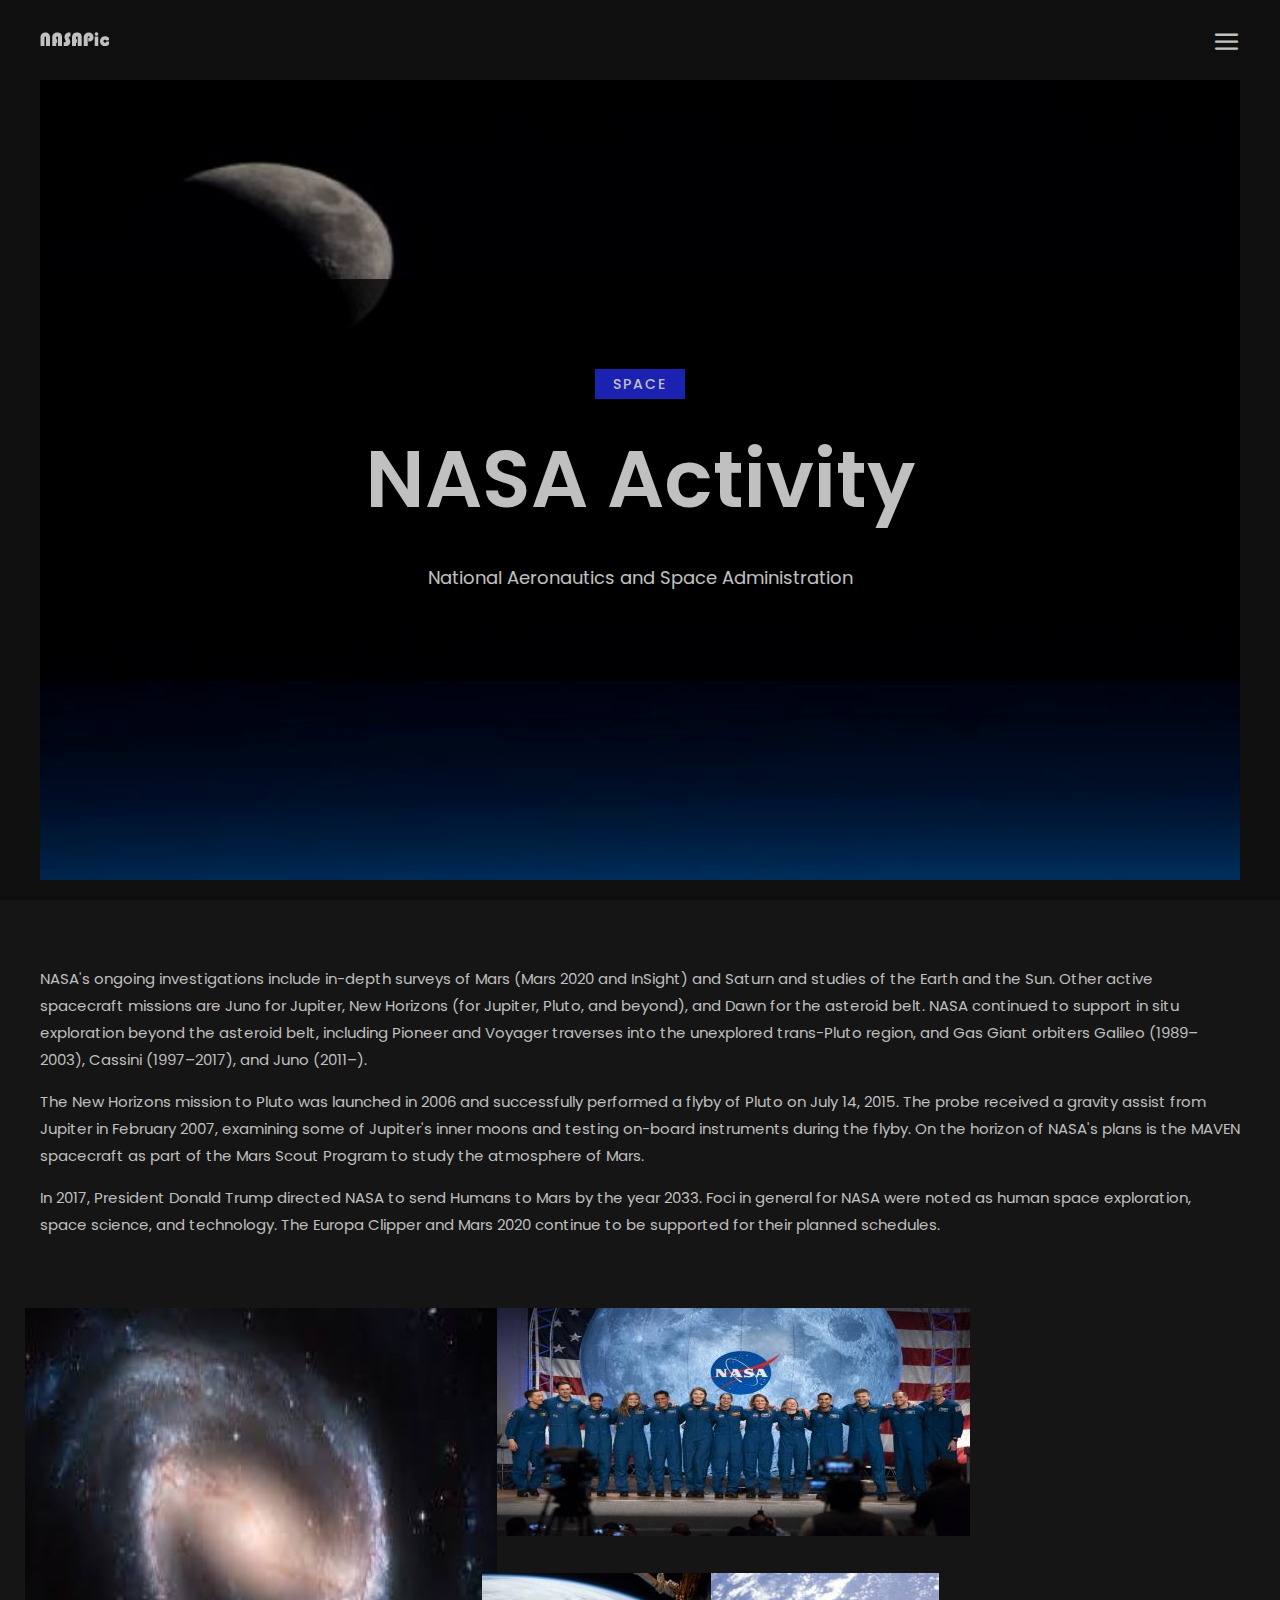
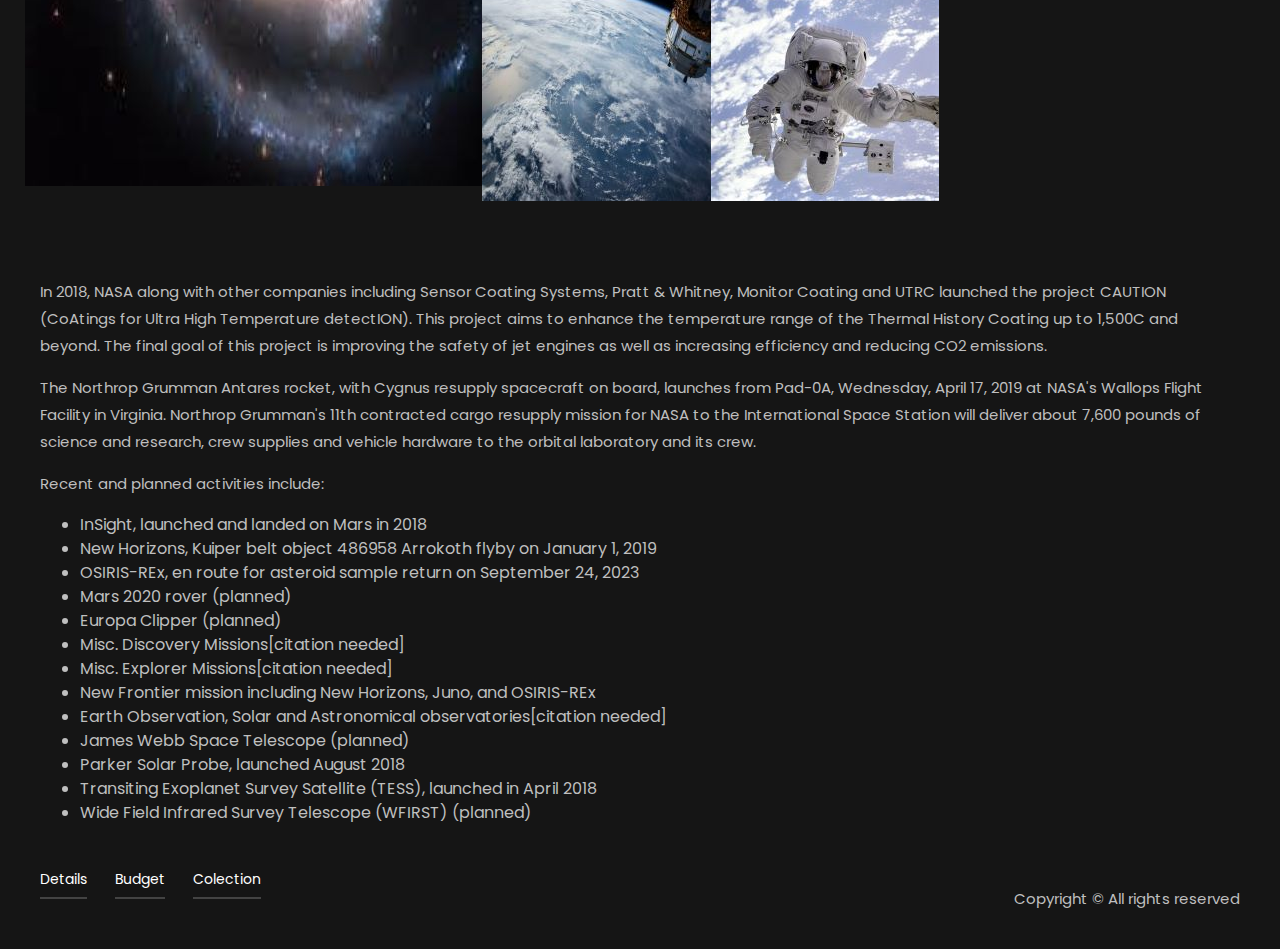
==== commit 15f31c85: "Update activity.html" ====
--- a/activity.html
+++ b/activity.html
@@ -188,7 +188,7 @@
 			<footer class="footer-section">
 				<div class="footer-social">
 					<a href="./details.html">Details</a>
-					<a href="./budget.html">Budget</a>
+					<a href="./budgets.html">Budget</a>
 					<a href="./blog.html">Colection</a>
 				</div>
 				<div class="copyright"><p><!-- Link back to Colorlib can't be removed. Template is licensed under CC BY 3.0. -->
@@ -206,4 +206,4 @@
 				<script src="js/app.js"></script>
 				<script src="js/fetch.js"></script>
 			</body>
-			</html>+			</html>
